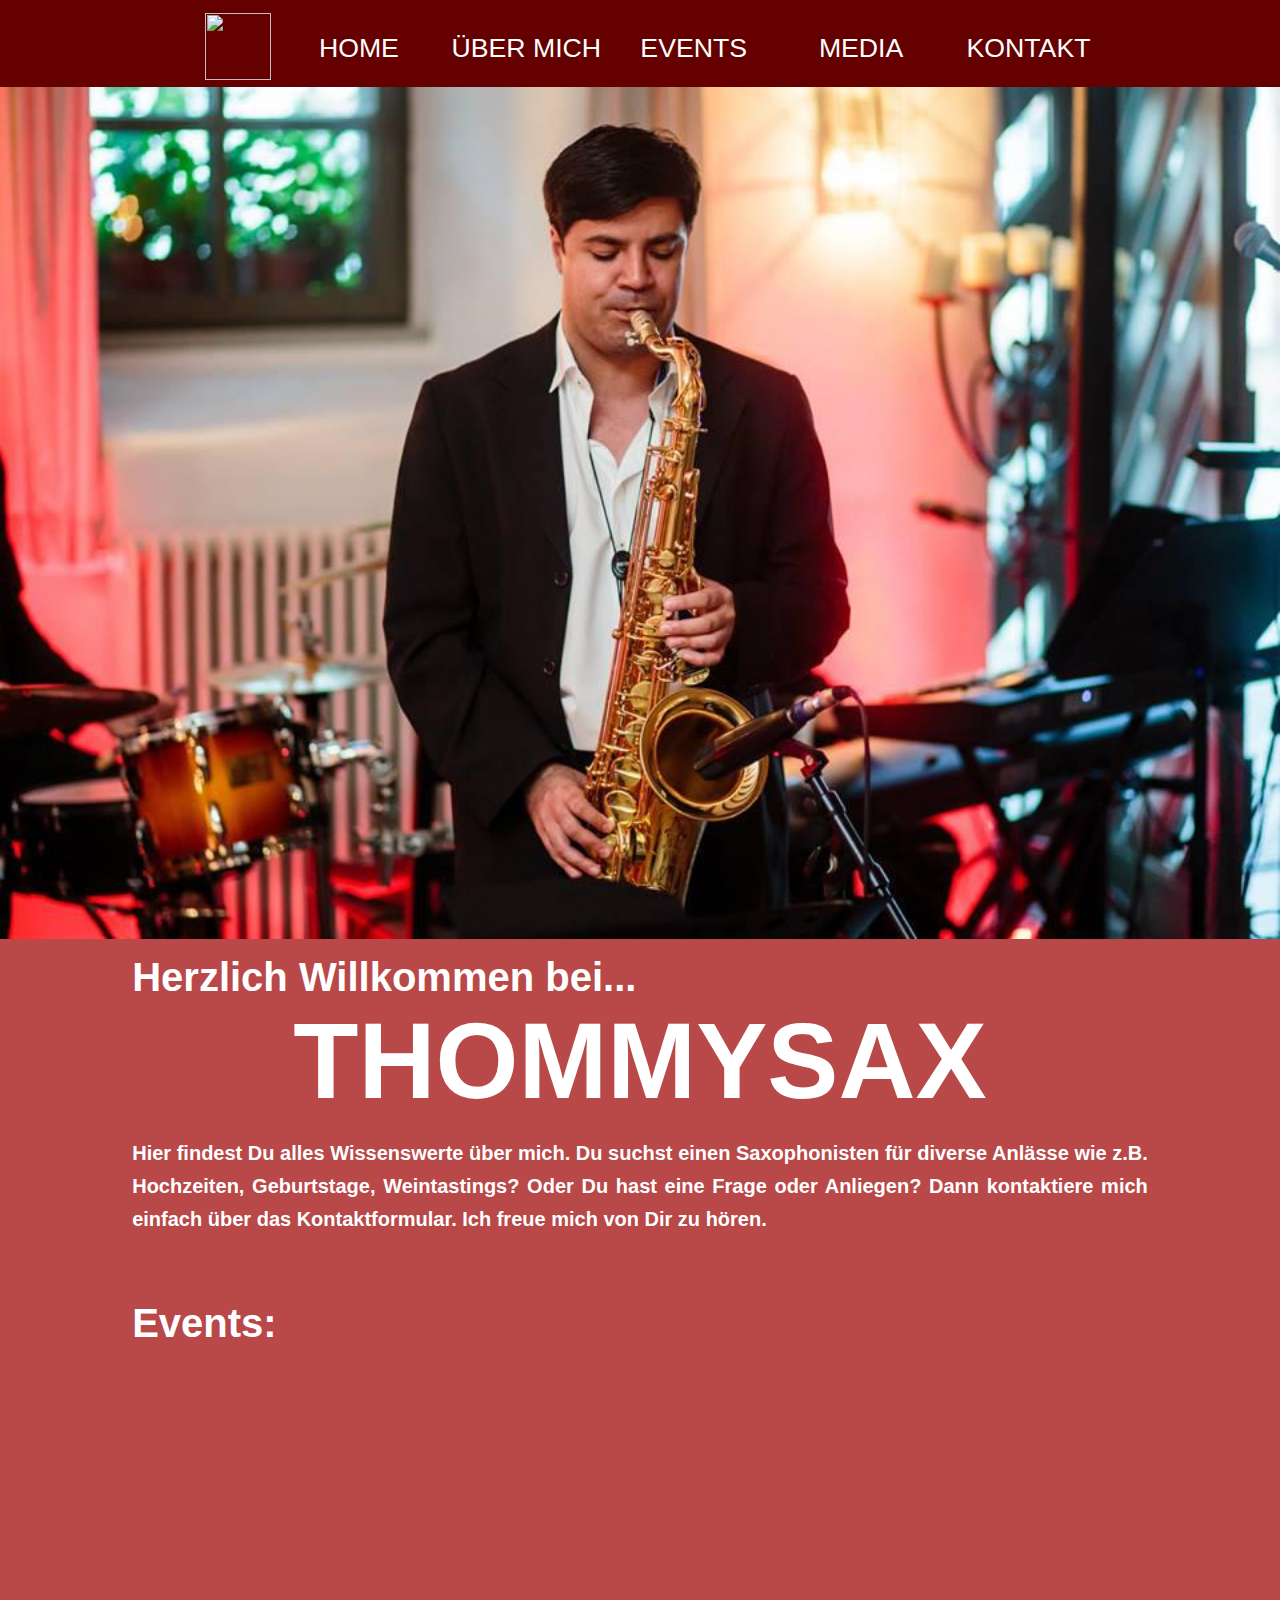
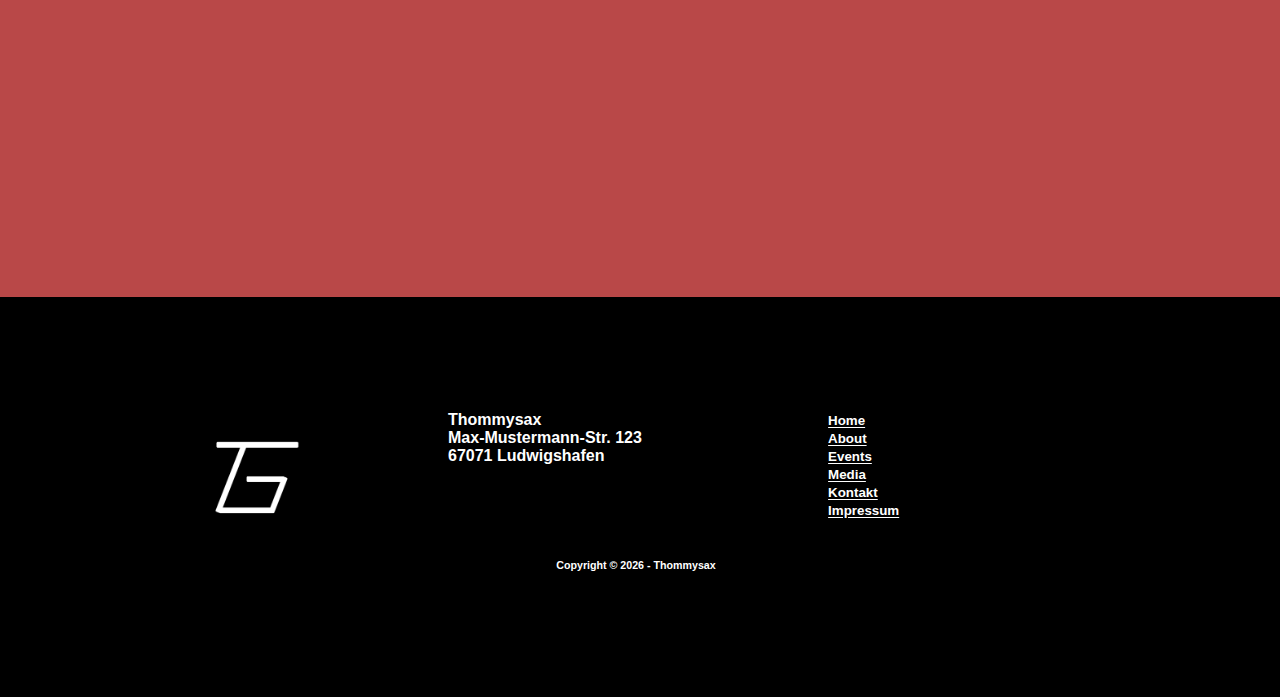
==== index.html @ 27e0de96 "TestReleaseV1" ====
<!DOCTYPE html>
<html lang="de">
  <head>
    <meta charset="UTF-8" />
    <meta name="viewport" content="width=device-width, initial-scale=1.0" />
    <title>Thommysax</title>
    <link rel="stylesheet" href="style.css"></link>
    <link rel="stylesheet" href="styleHeadbar.css"></link>
    <link rel="stylesheet" href="styleFootbar.css"></link>

    <meta http-equiv="ScreenOrientation" content="autoRotate:disabled">
  </head>

  <body>
    <div id="HeadBar"></div>

    <div class="TitlePicture"><img width="100%" id="TitlePictureImg" src="Resources/TitlePic.png"></div>

    <div class="PageBackground">

      <div class="Spacer"></div>
      <table class="FrameTable">
        <tr>
          <th class="FrameSides" width="10%"></th>
          <th class="FrameContent" width="80%">
            <div class="Headline2">
              Herzlich Willkommen bei...
            </div>
            <div class="TitleHeadline">
              THOMMYSAX
            </div>
            <div class="Spacer"></div>
            <div class="StdText" id="TitleText">
              TitleText
            </div>
          </th>
          <th class="FrameSides" width="10%"></th>
        </tr>
        <tr>
          <th class="FrameSides" width="10%"></th>
          <th class="FrameContent" width="80%">
            <div class="Spacer"></div>
            <div class="Spacer"></div>
            <div class="Headline2">
              Events:
            </div>
            <div class="Spacer"></div>
          </th>
          <th class="FrameSides" width="10%"></th>
        </tr>
        <tr>
          <th class="FrameSides" width="10%"></th>
          <th class="FrameContent" width="80%">
            <iframe src="https://calendar.google.com/calendar/embed?height=600&wkst=2&ctz=Europe%2FBerlin&showPrint=0&mode=AGENDA&showNav=0&showTitle=0&showDate=0&showTabs=0&showTz=0&showCalendars=0&src=NjczMmNkY2VmOTY3OWQzYTIzNTc0YWQzOThhOWEyZDUxNDM5ZTNkMWMxNjFlNzUwNzRiODIzZTQxODZmMTI5OUBncm91cC5jYWxlbmRhci5nb29nbGUuY29t&color=%237CB342" style="border-width:0pt" width="100%" height="500pt" frameborder="0" scrolling="no"></iframe>
            <div class="Spacer"></div><div class="Spacer"></div>
          </th>
          <th class="FrameSides" width="10%"></th>
        </tr>
      </table>
    </div>

    
    <div id="FootBar"></div>

  </body>
</html>

<script src="https://cdnjs.cloudflare.com/ajax/libs/jquery/3.3.1/jquery.min.js"></script>

<script> 

    $(function(){
        $("#HeadBar").load("FixedPages/HeadBar.html"); 
        $("#FootBar").load("FixedPages/FootBar.html"); 
    });
</script> 

<script>
    var txtFile1 = new XMLHttpRequest();
    var allText1 = "";

    txtFile1.onreadystatechange = function () {
        if (txtFile1.readyState === XMLHttpRequest.DONE && txtFile1.status == 200) {
          allText1 = txtFile1.responseText;
          allText1 = allText1.split("\n").join("<br>");
        }

        document.getElementById('TitleText').innerHTML = allText1;
    }
    
    txtFile1.open("GET", "Texts/TitleText.txt", true);
    txtFile1.send(null);

</script> 

<script>
  function adjustImageMargin() {
    
}

// Adjust on page load
window.addEventListener('load', adjustImageMargin);

// Adjust on window resize
window.addEventListener('resize', adjustImageMargin);
</script>
---- style.css ----
:root{
  --background: rgb(185, 72, 72);
} 

body {
    margin: 0;
  }

  .TitlePicture{
    object-fit: cover;
    width: 100%;
  }

  .FrameTable{
    background-color: var(--background);
    width: 100%;
  }

  .Headline2{
    color: white;
    font-family: "Gill Sans", "Gill Sans MT", Calibri, "Trebuchet MS", sans-serif;
    font-size: 30pt;
    text-align: left;
  }

  .TitleHeadline{
    color: white;
    font-family: "Gill Sans", "Gill Sans MT", Calibri, "Trebuchet MS", sans-serif;
    font-size: clamp(30pt, 10vw, 80pt);
    text-align: center;
  }

  .PageBackground{
    margin-top: -3pt;
  }

  .StdText{
    color: white;
    font-family: "Gill Sans", "Gill Sans MT", Calibri, "Trebuchet MS", sans-serif;
    font-size: 15pt;
    height: auto;
    min-height: 100pt;
    margin-top: auto;
    text-align: justify;
    line-height: 25pt;
  }

  .Spacer{
    background-color: var(--background);
    height: 10pt;
  }

  .Headline1{
    color: white;
    font-family: "Gill Sans", "Gill Sans MT", Calibri, "Trebuchet MS", sans-serif;
    font-size: clamp(30pt, 10vw, 50pt);
    text-align: center;
  }

  .AboutText{
    color: white;
    font-family: "Gill Sans", "Gill Sans MT", Calibri, "Trebuchet MS", sans-serif;
    font-size: 100%;
    text-align: justify;
  }

  .AboutPicture{
    position: relative;
    align-items: center;
    display: grid; /* Necessary for proper alignment inside th */
    text-align: center; /* Center content inside the div itself */
    align-content: center;
  }

  .AboutPictureImg{
    position: relative;
    display: grid; /* Necessary for proper alignment inside th */
    vertical-align: middle;
    width: 95%
  }
---- styleHeadbar.css ----
.MenuBar {
    background-color: rgb(100, 0, 0);
    font-size: 20pt;
    font-family: "Gill Sans", "Gill Sans MT", Calibri, "Trebuchet MS", sans-serif;
    margin-left: 0pt;
    text-align: center;
    z-index: 10;
    width: 100%;
  }
  
  .MenuBarLink {
    color: white;
    text-decoration: none;
  }
  
  .MenuBarItem {
    display: inline-block;
    width: 120pt;
    height: auto;
    color: white;
    margin-top: 25pt;
    text-decoration: none;
    position: relative;
    vertical-align: top;
    margin-bottom: 15pt;
  }
  
  .MenuBarItem:hover {
    color: green;
    transition: .5s ease;
  }
  
  .MenuBarLogo {
    height: 50pt;
    width: 50pt;
    margin-left: 25pt;
    margin-top: 10pt;
    position: relative;
  }
---- styleFootbar.css ----
.FootBar {
  background-color: black;
  height: 300pt;
  font-size: 16pt;
  font-family: "Gill Sans", "Gill Sans MT", Calibri, "Trebuchet MS", sans-serif;
  align-content: center;
  object-fit: cover;
  margin-bottom: -500pt;
}

.FooterText1 {
  color: white;
  background-color: black;
  font-family: "Gill Sans", "Gill Sans MT", Calibri, "Trebuchet MS", sans-serif;
  font-size: 8pt;
  height: auto;
  min-height: 100pt;
  margin-top: auto;
  text-align: center;
  vertical-align: middle;

}

.FooterTable {
  color: white;
  background-color: black;
  font-family: "Gill Sans", "Gill Sans MT", Calibri, "Trebuchet MS", sans-serif;
  font-size: 8pt;
  height: auto;
  min-height: 100pt;
  align-items: center;
  vertical-align: middle;
}

.FooterLogo {
  width: 80pt;
  vertical-align: middle;
}

.FooterText {
  color: white;
  font-family: "Gill Sans", "Gill Sans MT", Calibri, "Trebuchet MS", sans-serif;
  font-size: 12pt;
  height: auto;
  min-height: 100pt;
  align-items: center;
  text-align: start;
  vertical-align: middle;
}

.FooterInternalLinksDiv{
  height: auto;
  min-height: 100pt;
  margin-top: auto;
  text-align: start;
  vertical-align: top;
  font-size: 12pt;
  vertical-align: middle;
}

.FooterInternalLink{
  color: white;
  font-family: "Gill Sans", "Gill Sans MT", Calibri, "Trebuchet MS", sans-serif;
  font-size: 10pt;
  vertical-align: middle;
}

.CopyrightNoticeFooter {
  display: inline-flex;
  justify-content: space-between;
  vertical-align: bottom;
}
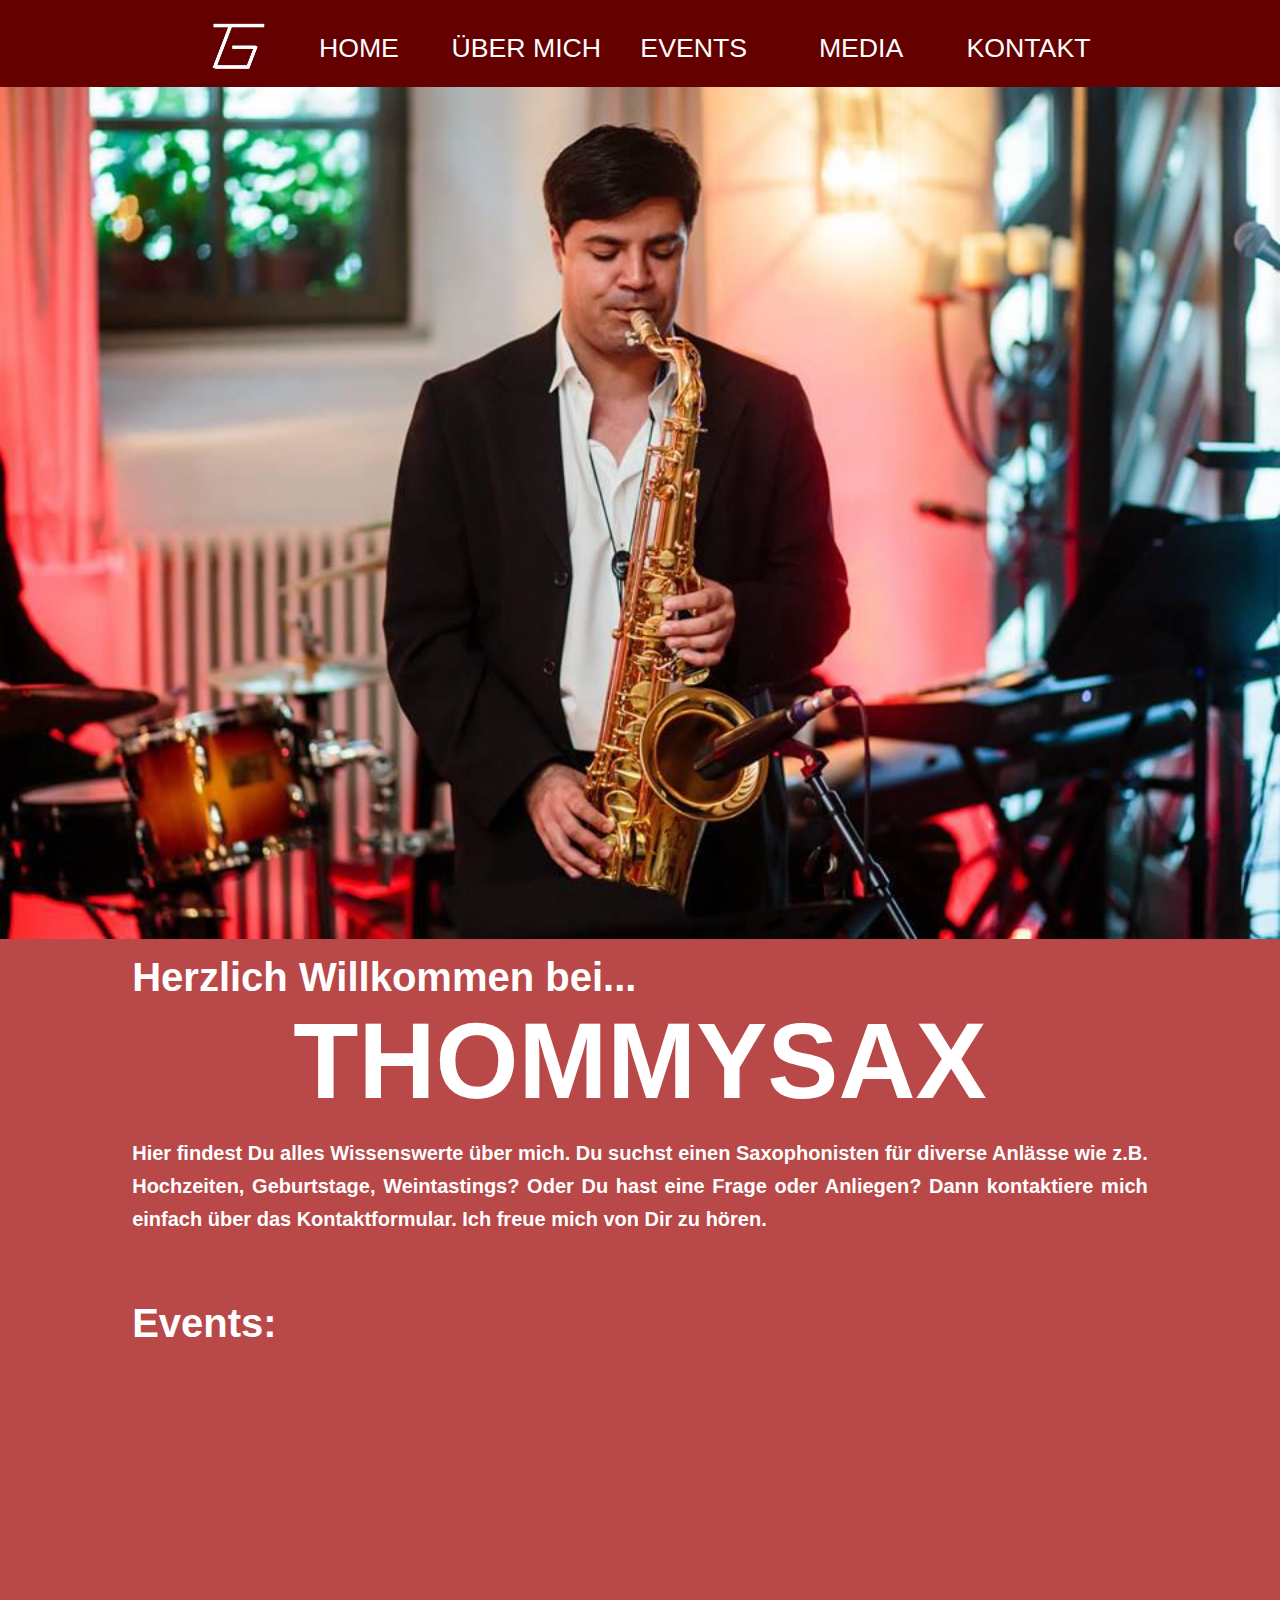
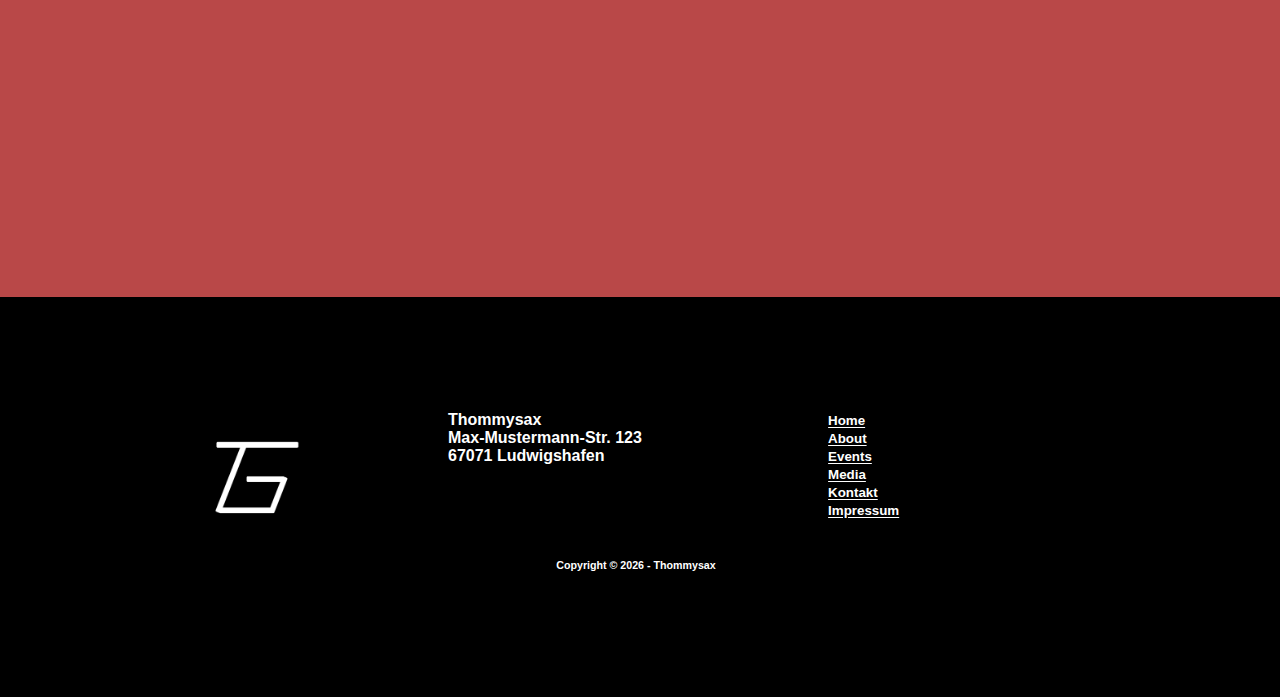
==== commit 97d78676: "TestReleaseV2" ====
--- a/index.html
+++ b/index.html
@@ -70,8 +70,8 @@
 <script> 
 
     $(function(){
-        $("#HeadBar").load("FixedPages/HeadBar.html"); 
-        $("#FootBar").load("FixedPages/FootBar.html"); 
+        $("#HeadBar").load("HeadBar.html"); 
+        $("#FootBar").load("FootBar.html"); 
     });
 </script> 
 
